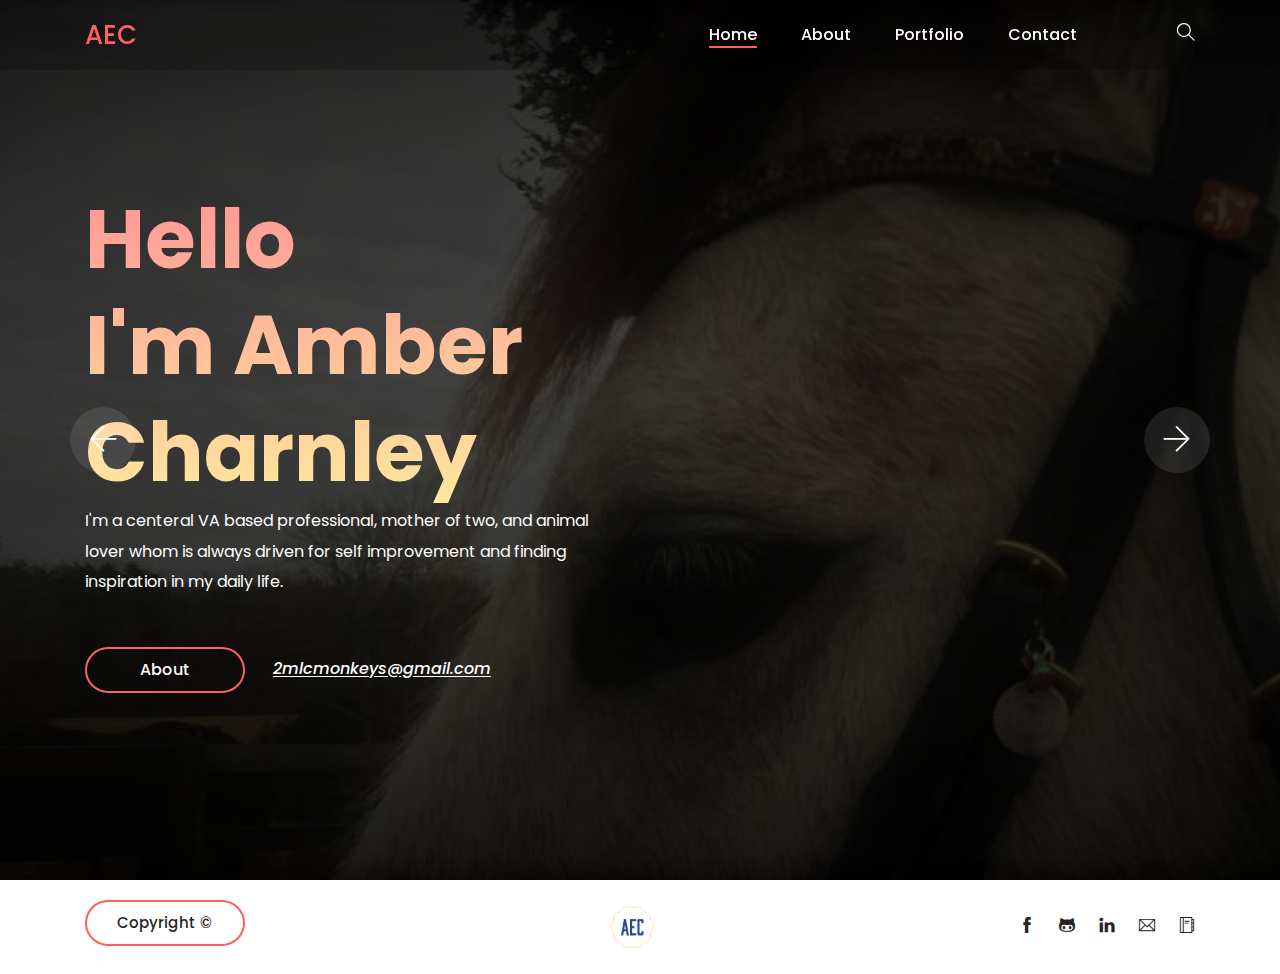
==== index.html @ 87ba1284 "intial upload" ====
<!DOCTYPE html>
<html lang="en">

<head>
    <meta charset="UTF-8">
    <meta name="description" content="">
    <meta http-equiv="X-UA-Compatible" content="IE=edge">
    <meta name="viewport" content="width=device-width, initial-scale=1, shrink-to-fit=no">

    <!-- Title -->
    <title>Amber Charnley - Full Stack Developer</title>

    <!-- Favicon -->
    <link rel="icon" href="./img/LogoSample_ByTailorBrands.jpg">

    <!-- Stylesheet -->
    <link rel="stylesheet" href="style.css">

</head>

<body>
    <!-- Preloader -->
    <div id="preloader">
        <div class="loader"></div>
    </div>
    <!-- /Preloader -->

    <!-- Top Search Form Area -->
    <div class="top-search-area">
        <div class="modal fade" id="searchModal" tabindex="-1" role="dialog" aria-hidden="true">
            <div class="modal-dialog modal-dialog-centered" role="document">
                <div class="modal-content">
                    <div class="modal-body">
                        <!-- Close -->
                        <button type="button" class="btn close-btn" data-dismiss="modal"><i
                                class="ti-close"></i></button>
                        <!-- Form -->
                        <form action="index.html" method="post">
                            <input type="search" name="top-search-bar" class="form-control"
                                placeholder="Search and hit enter...">
                            <button type="submit">Search</button>
                        </form>
                    </div>
                </div>
            </div>
        </div>
    </div>

    <!-- Header Area Start -->
    <header class="header-area">
        <!-- Main Header Start -->
        <div class="main-header-area">
            <div class="classy-nav-container breakpoint-off">
                <div class="container">
                    <!-- Classy Menu -->
                    <nav class="classy-navbar justify-content-between" id="alimeNav">

                        <!-- Logo -->
                        <a class="nav-brand" href="./index.html">
                            <!-- <img src="./img/core-img/logo.png" alt=""> -->
                            <span id="intial-header">AEC</span>
                        </a>

                        <!-- Navbar Toggler -->
                        <div class="classy-navbar-toggler">
                            <span class="navbarToggler"><span></span><span></span><span></span></span>
                        </div>

                        <!-- Menu -->
                        <div class="classy-menu">
                            <!-- Menu Close Button -->
                            <div class="classycloseIcon">
                                <div class="cross-wrap"><span class="top"></span><span class="bottom"></span></div>
                            </div>
                            <!-- Nav Start -->
                            <div class="classynav">
                                <ul id="nav">
                                    <li class="active"><a href="./index.html">Home</a></li>
                                    <!-- <li><a href="#">Pages</a>
                                        <ul class="dropdown">
                                            <li><a href="./index.html">- Home</a></li>
                                            <li><a href="./about.html">- About</a></li>
                                            <li><a href="./gallery.html">- Gallery</a></li>
                                            <li><a href="./blog.html">- Blog</a></li>
                                            <li><a href="./single-blog.html">- Blog Details</a></li>
                                            <li><a href="./contact.html">- Contact</a></li>
                                            <li><a href="#">- Dropdown</a>
                                                <ul class="dropdown">
                                                    <li><a href="#">- Dropdown Item</a></li>
                                                    <li><a href="#">- Dropdown Item</a></li>
                                                    <li><a href="#">- Dropdown Item</a></li>
                                                    <li><a href="#">- Dropdown Item</a></li>
                                                </ul>
                                            </li>
                                        </ul>
                                    </li> -->
                                    <li><a href="./about.html">About</a></li>
                                    <!-- <li><a href="./gallery.html">Gallery</a></li> -->
                                    <li><a href="./blog.html">Portfolio</a></li>
                                    <li><a href="./contact.html">Contact</a></li>
                                </ul>

                                <!-- Search Icon -->
                                <div class="search-icon" data-toggle="modal" data-target="#searchModal"><i
                                        class="ti-search"></i></div>
                            </div>
                            <!-- Nav End -->
                        </div>
                    </nav>
                </div>
            </div>
        </div>
    </header>
    <!-- Header Area End -->

    <!-- Welcome Area Start -->
    <section class="welcome-area">
        <div class="welcome-slides owl-carousel">
            <!-- Single Slide -->
            <div class="single-welcome-slide bg-img bg-overlay" style="background-image: url(img/Pecos-main.JPG);">
                <div class="container h-100">
                    <div class="row h-100 align-items-center">
                        <!-- Welcome Text -->
                        <div class="col-12 col-lg-8 col-xl-6">
                            <div class="welcome-text">
                                <h2 data-animation="bounceInDown" data-delay="900ms">Hello <br>I'm Amber Charnley</h2>
                                <p data-animation="bounceInDown" data-delay="500ms">I'm a centeral VA based
                                    professional, mother of two, and animal lover whom is always driven for self
                                    improvement and finding inspiration in my daily life.
                                </p>
                                <div class="hero-btn-group" data-animation="bounceInDown" data-delay="100ms">
                                    <a href="./about.html" class="btn alime-btn mb-3 mb-sm-0 mr-4">About</a>
                                    <a class="hero-mail-contact"
                                        href="mailto:2mlcmonkeys@gmail.com">2mlcmonkeys@gmail.com</a>
                                </div>
                            </div>
                        </div>
                    </div>
                </div>
            </div>

            <!-- Single Slide -->
            <div class="single-welcome-slide bg-img bg-overlay" style="background-image: url(img/gaia-jump.JPG);">
                <div class="container h-100">
                    <div class="row h-100 align-items-center">
                        <!-- Welcome Text -->
                        <div class="col-12 col-lg-8 col-xl-6">
                            <div class="welcome-text">
                                <h2 data-animation="bounceInUp" data-delay="100ms">Full Stack<br>Developer</h2>
                                <p data-animation="bounceInUp" data-delay="500ms">I am a full stack web developer along
                                    with years of professional management of daily operations and staff.</p>
                                <div class="hero-btn-group" data-animation="bounceInUp" data-delay="900ms">
                                    <a href="./contact.html" class="btn alime-btn mb-3 mb-sm-0 mr-4">Get In Contact</a>
                                    <a class="hero-mail-contact"
                                        href="mailto:2mlcmonkeys@gmail.com">2mlcmonkeys@gmail.com</a>
                                </div>
                            </div>
                        </div>
                    </div>
                </div>
            </div>
        </div>
    </section>
    <!-- Welcome Area End -->

    <!-- Gallery Area Start -->
    <!-- <div class="alime-portfolio-area section-padding-80 clearfix">
        <div class="container-fluid">
            <div class="row">
                <div class="col-12"> -->
    <!-- Projects Menu -->
    <!-- <div class="alime-projects-menu">
                        <div class="portfolio-menu text-center">
                            <button class="btn active" data-filter="*">All</button>
                            <button class="btn" data-filter=".human">Human</button>
                            <button class="btn" data-filter=".nature">Nature</button>
                            <button class="btn" data-filter=".country">Country</button>
                            <button class="btn" data-filter=".video">Video</button>
                        </div>
                    </div>
                </div>
            </div>

            <div class="row alime-portfolio"> -->
    <!-- Single Gallery Item -->
    <!-- <div class="col-12 col-sm-6 col-lg-3 single_gallery_item nature mb-30 wow fadeInUp" data-wow-delay="100ms">
                    <div class="single-portfolio-content">
                        <img src="img/bg-img/3.jpg" alt="">
                        <div class="hover-content">
                            <a href="img/bg-img/3.jpg" class="portfolio-img">+</a>
                        </div>
                    </div>
                </div> -->

    <!-- Single Gallery Item -->
    <!-- <div class="col-12 col-sm-6 col-lg-3 single_gallery_item video human mb-30 wow fadeInUp" data-wow-delay="300ms">
                    <div class="single-portfolio-content">
                        <img src="img/bg-img/4.jpg" alt="">
                        <div class="hover-content">
                            <a href="img/bg-img/4.jpg" class="portfolio-img">+</a>
                        </div>
                    </div>
                </div> -->

    <!-- Single Gallery Item -->
    <!-- <div class="col-12 col-sm-6 col-lg-3 single_gallery_item country mb-30 wow fadeInUp" data-wow-delay="500ms">
                    <div class="single-portfolio-content">
                        <img src="img/bg-img/5.jpg" alt="">
                        <div class="hover-content">
                            <a href="img/bg-img/5.jpg" class="portfolio-img">+</a>
                        </div>
                    </div>
                </div> -->

    <!-- Single Gallery Item -->
    <!-- <div class="col-12 col-sm-6 col-lg-3 single_gallery_item human mb-30 wow fadeInUp" data-wow-delay="700ms">
                    <div class="single-portfolio-content">
                        <img src="img/bg-img/6.jpg" alt="">
                        <div class="hover-content">
                            <a href="img/bg-img/6.jpg" class="portfolio-img">+</a>
                        </div>
                    </div>
                </div> -->

    <!-- Single Gallery Item -->
    <!-- <div class="col-12 col-sm-6 col-lg-3 single_gallery_item nature mb-30 wow fadeInUp" data-wow-delay="100ms">
                    <div class="single-portfolio-content">
                        <img src="img/bg-img/7.jpg" alt="">
                        <div class="hover-content">
                            <a href="img/bg-img/7.jpg" class="portfolio-img">+</a>
                        </div>
                    </div>
                </div> -->

    <!-- Single Gallery Item -->
    <!-- <div class="col-12 col-sm-6 col-lg-3 single_gallery_item video country mb-30 wow fadeInUp" data-wow-delay="300ms">
                    <div class="single-portfolio-content">
                        <img src="img/bg-img/8.jpg" alt="">
                        <div class="hover-content">
                            <a href="img/bg-img/8.jpg" class="portfolio-img">+</a>
                        </div>
                    </div>
                </div> -->

    <!-- Single Gallery Item -->
    <!-- <div class="col-12 col-sm-6 col-lg-3 single_gallery_item human mb-30 wow fadeInUp" data-wow-delay="500ms">
                    <div class="single-portfolio-content">
                        <img src="img/bg-img/10.jpg" alt="">
                        <div class="hover-content">
                            <a href="img/bg-img/10.jpg" class="portfolio-img">+</a>
                        </div>
                    </div>
                </div> -->

    <!-- Single Gallery Item -->
    <!-- <div class="col-12 col-sm-6 col-lg-3 single_gallery_item nature mb-30 wow fadeInUp" data-wow-delay="700ms">
                    <div class="single-portfolio-content">
                        <img src="img/bg-img/9.jpg" alt="">
                        <div class="hover-content">
                            <a href="img/bg-img/9.jpg" class="portfolio-img">+</a>
                        </div>
                    </div>
                </div> -->

    <!-- Single Gallery Item -->
    <!-- <div class="col-12 col-sm-6 col-lg-6 single_gallery_item video country mb-30 wow fadeInUp" data-wow-delay="100ms">
                    <div class="single-portfolio-content">
                        <img src="img/bg-img/36.jpg" alt="">
                        <div class="hover-content">
                            <a href="img/bg-img/36.jpg" class="portfolio-img">+</a>
                        </div>
                    </div>
                </div> -->

    <!-- Single Gallery Item -->
    <!-- <div class="col-12 col-sm-6 col-lg-3 single_gallery_item human mb-30 wow fadeInUp" data-wow-delay="300ms">
                    <div class="single-portfolio-content">
                        <img src="img/bg-img/37.jpg" alt="">
                        <div class="hover-content">
                            <a href="img/bg-img/37.jpg" class="portfolio-img">+</a>
                        </div>
                    </div>
                </div> -->

    <!-- Single Gallery Item -->
    <!-- <div class="col-12 col-sm-6 col-lg-3 single_gallery_item country mb-30 wow fadeInUp" data-wow-delay="500ms">
                    <div class="single-portfolio-content">
                        <img src="img/bg-img/5.jpg" alt="">
                        <div class="hover-content">
                            <a href="img/bg-img/5.jpg" class="portfolio-img">+</a>
                        </div>
                    </div>
                </div>
            </div> -->

    <!-- <div class="row">
                <div class="col-12 text-center wow fadeInUp" data-wow-delay="700ms">
                    <a href="#" class="btn alime-btn btn-2 mt-15">View More</a>
                </div>
            </div>
        </div>
    </div> -->
    <!-- Gallery Area End -->

    <!-- Follow Area Start -->
    <!-- <section class="follow-area clearfix">
        <div class="container">
            <div class="row">
                <div class="col-12">
                    <div class="section-heading text-center">
                        <h2>Follow Instagram</h2>
                        <p>@Alime_photographer</p>
                    </div>
                </div>
            </div>
        </div> -->

    <!-- Instagram Feed Area -->
    <!-- <div class="instragram-feed-area owl-carousel"> -->
    <!-- Single Instagram Item -->
    <!-- <div class="single-instagram-item">
                <img src="img/bg-img/11.jpg" alt="">
                <div class="instagram-hover-content text-center d-flex align-items-center justify-content-center">
                    <a href="#">
                        <i class="ti-instagram" aria-hidden="true"></i>
                        <span>Alime_photographer</span>
                    </a>
                </div>
            </div> -->
    <!-- Single Instagram Item -->
    <!-- <div class="single-instagram-item">
                <img src="img/bg-img/12.jpg" alt="">
                <div class="instagram-hover-content text-center d-flex align-items-center justify-content-center">
                    <a href="#">
                        <i class="ti-instagram" aria-hidden="true"></i>
                        <span>Alime_photographer</span>
                    </a>
                </div>
            </div> -->
    <!-- Single Instagram Item -->
    <!-- <div class="single-instagram-item">
                <img src="img/bg-img/13.jpg" alt="">
                <div class="instagram-hover-content text-center d-flex align-items-center justify-content-center">
                    <a href="#">
                        <i class="ti-instagram" aria-hidden="true"></i>
                        <span>Alime_photographer</span>
                    </a>
                </div>
            </div> -->
    <!-- Single Instagram Item -->
    <!-- <div class="single-instagram-item">
                <img src="img/bg-img/14.jpg" alt="">
                <div class="instagram-hover-content text-center d-flex align-items-center justify-content-center">
                    <a href="#">
                        <i class="ti-instagram" aria-hidden="true"></i>
                        <span>Alime_photographer</span>
                    </a>
                </div>
            </div> -->
    <!-- Single Instagram Item -->
    <!-- <div class="single-instagram-item">
                <img src="img/bg-img/15.jpg" alt="">
                <div class="instagram-hover-content text-center d-flex align-items-center justify-content-center">
                    <a href="#">
                        <i class="ti-instagram" aria-hidden="true"></i>
                        <span>Alime_photographer</span>
                    </a>
                </div>
            </div> -->
    <!-- Single Instagram Item -->
    <!-- <div class="single-instagram-item">
                <img src="img/bg-img/16.jpg" alt="">
                <div class="instagram-hover-content text-center d-flex align-items-center justify-content-center">
                    <a href="#">
                        <i class="ti-instagram" aria-hidden="true"></i>
                        <span>Alime_photographer</span>
                    </a>
                </div>
            </div>
        </div>
    </section> -->
    <!-- Follow Area End -->

    <!-- Footer Area Start -->
    <footer class="footer-area">
        <div class="container">
            <div class="row">
                <div class="col-12">
                    <div class="footer-content d-flex align-items-center justify-content-between">
                        <!-- Copywrite Text -->
                        <!-- CREDITS-->
                        <div id="myNav" class="overlay">
                            <a href="javascript:void(0)" class="closebtn" onclick="closeNav()">&times;</a>
                            <div class="overlay-content bg-gray p-4">
                                <div class="copywrite-text">
                                    <p>
                                        <!-- Link back to Colorlib can't be removed. Template is licensed under CC BY 3.0. -->
                                        Copyright &copy;
                                        <script>document.write(new Date().getFullYear());</script> All rights reserved |
                                        This template is made with <i class="fa fa-heart-o" aria-hidden="true"></i> by
                                        <a href="https://colorlib.com" target="_blank">Colorlib</a>
                                        <!-- Link back to Colorlib can't be removed. Template is licensed under CC BY 3.0. -->
                                    </p>
                                </div>
                            </div>
                        </div>
                        <h2 style="font-size:15px;cursor:pointer" onclick="openNav()"
                            class="btn alime-btn btn-2 mt-22 wow fadeInUp">Copyright &copy;
                        </h2>



                        <!-- Footer Logo -->
                        <div class="footer-logo">
                            <a href="#"><img src="img/LogoSample_ByTailorBrands.jpg" style="width: 50px;" alt=""></a>
                        </div>
                        <!-- Social Info -->
                        <div class="social-info">
                            <a href="https://www.facebook.com/amber.charnley.5?ref=bookmarks"><i class="ti-facebook"
                                    aria-hidden="true"></i></a>
                            <a href="https://github.com/2MLCMonkeys"><i class="ti-github" aria-hidden="true"></i></a>
                            <a href="https://www.linkedin.com/in/amber-charnley-095a48185/"><i class="ti-linkedin"
                                    aria-hidden="true"></i></a>
                            <a href="mailto:2mlcmonkeys@gmail.com"><i class="ti-email" aria-hidden="true"></i></a>
                            <a href="https://docs.google.com/document/d/1On0FAmGO4j_fWbKftQrmCP5Z9hRFA6s3vVlBOu13n6I/edit?usp=sharing"
                                target="_blank"><i class="ti-agenda" aria-hidden="true"></i></a>
                        </div>
                    </div>
                </div>
            </div>
        </div>
    </footer>
    <!-- Footer Area End -->

    <!-- **** All JS Files ***** -->
    <!-- jQuery 2.2.4 -->
    <script src="js/jquery.min.js"></script>
    <!-- Popper -->
    <script src="js/popper.min.js"></script>
    <!-- Bootstrap -->
    <script src="js/bootstrap.min.js"></script>
    <!-- All Plugins -->
    <script src="js/alime.bundle.js"></script>
    <!-- Active -->
    <script src="js/default-assets/active.js"></script>

</body>

</html>
---- style.css ----
/* ------------------------------------------
[Master Stylesheet]

Template Name: Alime - Photography HTML Template
Template Author: Colorlib
Template Author URL: http://colorlib.com
Version: 1.0.0
Last Update: Feb 22, 2019


[Tables of CSS Content]

+ body

    - 01.0 Reboot CSS
    - 02.0 Spacing CSS
    - 03.0 Preloader CSS
    - 04.0 Heading CSS
    - 05.0 Backtotop CSS
    - 06.0 Buttons CSS
    - 07.0 Header CSS
    - 08.0 Hero CSS
    - 09.0 Footer CSS
    - 10.0 Follow CSS
    - 11.0 About CSS
    - 12.0 Breadcrumb CSS
    - 13.0 Blog CSS
    - 14.0 Team CSS
    - 15.0 Gallery CSS
    - 16.0 Contact CSS

--------------------------------------------- */
/* Import Fonts & All CSS */
@import url("https://fonts.googleapis.com/css?family=Poppins:100,200,300,400,500,600,700");
@import url(css/bootstrap.min.css);
@import url(css/animate.css);
@import url(css/default-assets/classy-nav.css);
@import url(css/owl.carousel.min.css);
@import url(css/magnific-popup.css);
@import url(css/font-awesome.min.css);
@import url(css/default-assets/themify-icons.css);
@import url(css/style.css);
/* :: 01.0 Reboot CSS */
* {
  margin: 0;
  padding: 0; }

body {
  font-family: "Poppins", sans-serif;
  font-weight: 400;
  font-size: 16px;
  position: relative;
  z-index: auto; }

h1,
h2,
h3,
h4,
h5,
h6 {
  font-family: "Poppins", sans-serif;
  color: #252525;
  line-height: 1.3;
  font-weight: 600; }

span#intial-header{
  color: #fc6060;
}

a,
a:active,
a:focus,
a:hover {
  color: #252525;
  text-decoration: none;
  -webkit-transition-duration: 500ms;
  -o-transition-duration: 500ms;
  transition-duration: 500ms;
  outline: none;
  font-weight: 500; }

li {
  list-style: none; }

p {
  line-height: 1.9;
  color: #636363;
  font-size: 16px;
  font-weight: 400; }

img {
  width: 100%;
  height: auto; }

ul {
  margin: 0;
  padding: 0; }
  ul li {
    margin: 0;
    padding: 0; }

.bg-overlay {
  position: relative;
  z-index: 1; }
  .bg-overlay::after {
    position: absolute;
    content: "";
    height: 100%;
    width: 100%;
    top: 0;
    left: 0;
    z-index: -1;
    background-color: rgba(0, 0, 0, 0.4); }

.bg-img {
  background-position: center center !important;
  background-size: cover !important;
  background-repeat: no-repeat !important; }

.jarallax {
  position: relative;
  z-index: 0; }
  .jarallax > .jarallax-img {
    position: absolute;
    object-fit: cover;
    font-family: 'object-fit: cover';
    top: 0;
    left: 0;
    width: 100%;
    height: 100%;
    z-index: -1; }

.mfp-image-holder .mfp-close,
.mfp-iframe-holder .mfp-close {
  position: fixed;
  z-index: 100;
  color: #ffffff;
  right: 20px;
  text-align: center;
  padding-right: 0;
  width: 100%;
  top: 20px;
  width: 30px;
  background: #fc6060;
  height: 30px;
  line-height: 30px; }

img.mfp-img {
  -webkit-box-shadow: 0 2px 40px 8px rgba(15, 15, 15, 0.15);
  box-shadow: 0 2px 40px 8px rgba(15, 15, 15, 0.15); }

button.mfp-close,
button.mfp-arrow {
  background: #fc6060; }

.mfp-bottom-bar {
  display: none !important; }

.mfp-bg {
  background-color: #000000; }

.bg-transparent {
  background-color: transparent !important; }

.bg-gray {
  background-color: #f7f7f7 !important; }

textarea:focus,
input:focus {
  outline: none; }

textarea:invalid,
input:invalid,
textarea:required,
input:required {
  box-shadow: none !important; }

.border {
  border-color: #ebebeb; }

.mfp-arrow-left::after {
  border-right-color: transparent; }

.mfp-arrow-left::before {
  border-right-color: #ffffff; }

.mfp-arrow-right::after {
  border-left-color: transparent; }

.mfp-arrow-right::before {
  border-left-color: #ffffff; }

/* :: 02.0 Spacing CSS */
.mt-15 {
  margin-top: 15px; }

.mt-30 {
  margin-top: 30px; }

.mt-40 {
  margin-top: 40px; }

.mt-50 {
  margin-top: 50px; }

.mt-70 {
  margin-top: 70px; }

.mt-80 {
  margin-top: 80px; }

.mt-100 {
  margin-top: 100px; }

.mt-150 {
  margin-top: 150px; }

.mr-15 {
  margin-right: 15px; }

.mr-30 {
  margin-right: 30px; }

.mr-50 {
  margin-right: 50px; }

.mr-100 {
  margin-right: 100px; }

.mb-10 {
  margin-bottom: 10px; }

.mb-15 {
  margin-bottom: 15px; }

.mb-30 {
  margin-bottom: 30px; }

.mb-40 {
  margin-bottom: 40px; }

.mb-50 {
  margin-bottom: 50px; }

.mb-60 {
  margin-bottom: 60px; }

.mb-70 {
  margin-bottom: 70px; }

.mb-80 {
  margin-bottom: 80px; }

.mb-100 {
  margin-bottom: 100px; }

.ml-15 {
  margin-left: 15px; }

.ml-30 {
  margin-left: 30px; }

.ml-50 {
  margin-left: 50px; }

.ml-100 {
  margin-left: 100px; }

.pt-50 {
  padding-top: 50px !important; }

.section-padding-80 {
  padding-top: 80px;
  padding-bottom: 80px; }

.section-padding-0-80 {
  padding-top: 0;
  padding-bottom: 80px; }

.section-padding-80-0 {
  padding-top: 80px;
  padding-bottom: 0; }

.section-padding-80-50 {
  padding-top: 80px;
  padding-bottom: 50px; }

.section-padding-100 {
  padding-top: 100px;
  padding-bottom: 100px; }

.section-padding-0-100 {
  padding-top: 0;
  padding-bottom: 100px; }

.section-padding-100-0 {
  padding-top: 100px;
  padding-bottom: 0; }

/* :: 3.0 Preloader CSS */
#preloader {
  position: fixed;
  width: 100%;
  height: 100%;
  z-index: 9999999;
  top: 0;
  left: 0;
  background-color: #ffffff;
  display: -webkit-box;
  display: -ms-flexbox;
  display: flex;
  -webkit-box-align: center;
  -ms-flex-align: center;
  align-items: center;
  -webkit-box-pack: center;
  -ms-flex-pack: center;
  justify-content: center;
  overflow: hidden; }

.loader,
.loader:before,
.loader:after {
  border-radius: 50%;
  width: 2.5em;
  height: 2.5em;
  -webkit-animation-fill-mode: both;
  animation-fill-mode: both;
  -webkit-animation: load7 1.8s infinite ease-in-out;
  animation: load7 1.8s infinite ease-in-out; }

.loader {
  margin-top: -20px;
  color: #fc6060;
  font-size: 6px;
  position: relative;
  -webkit-transform: translateZ(0);
  -ms-transform: translateZ(0);
  transform: translateZ(0);
  -webkit-animation-delay: -0.16s;
  animation-delay: -0.16s; }

.loader:before,
.loader:after {
  content: '';
  position: absolute;
  top: 0; }

.loader:before {
  left: -3.5em;
  -webkit-animation-delay: -0.32s;
  animation-delay: -0.32s; }

.loader:after {
  left: 3.5em; }

@-webkit-keyframes load7 {
  0%,
    80%,
    100% {
    box-shadow: 0 2.5em 0 -1.3em; }
  40% {
    box-shadow: 0 2.5em 0 0; } }
@keyframes load7 {
  0%,
    80%,
    100% {
    box-shadow: 0 2.5em 0 -1.3em; }
  40% {
    box-shadow: 0 2.5em 0 0; } }
/* :: 4.0 Heading CSS */
.section-heading {
  position: relative;
  z-index: 1;
  margin-bottom: 50px; }
  .section-heading h2 {
    font-size: 36px;
    text-transform: capitalize;
    margin-bottom: 5px;
    display: block;
    line-height: 1.2; }
    @media only screen and (max-width: 767px) {
      .section-heading h2 {
        font-size: 24px; } }
  .section-heading p {
    margin-bottom: 0; }
  .section-heading.white p,
  .section-heading.white h2 {
    color: #ffffff; }

/* :: 5.0 Backtotop CSS */
#scrollUp {
  position: fixed;
  right: 40px;
  font-size: 20px;
  line-height: 40px;
  width: 40px;
  height: 40px;
  bottom: 40px;
  background-color: #fc6060;
  color: #ffffff;
  text-align: center;
  -webkit-transition-duration: 500ms;
  -o-transition-duration: 500ms;
  transition-duration: 500ms;
  border-radius: 50%;
  -webkit-box-shadow: 0 2px 40px 8px rgba(15, 15, 15, 0.15);
  box-shadow: 0 2px 40px 8px rgba(15, 15, 15, 0.15);
  z-index: 15962536; }
  @media only screen and (max-width: 767px) {
    #scrollUp {
      right: 20px;
      bottom: 20px; } }
  #scrollUp:focus, #scrollUp:hover {
    background-color: #000000;
    color: #ffffff; }

/* :: 6.0 Buttons CSS */
.btn:focus {
  box-shadow: none; }

.alime-btn {
  position: relative;
  z-index: 1;
  min-width: 160px;
  height: 46px;
  line-height: 42px;
  font-size: 16px;
  font-weight: 500;
  display: inline-block;
  padding: 0 30px;
  text-align: center;
  text-transform: capitalize;
  background-color: transparent;
  color: #ffffff;
  border: 2px solid #fc6060;
  border-radius: 60px;
  -webkit-transition-duration: 500ms;
  -o-transition-duration: 500ms;
  transition-duration: 500ms; }
  .alime-btn.btn-2 {
    color: #252525; }
  .alime-btn:focus, .alime-btn:hover {
    font-weight: 500;
    -webkit-box-shadow: 0 2px 40px 8px rgba(15, 15, 15, 0.15);
    box-shadow: 0 2px 40px 8px rgba(15, 15, 15, 0.15);
    background-color: #fc6060;
    color: #ffffff; }

.badges-btn {
  background-color: #ebebeb;
  padding: 5px 15px;
  display: inline-block;
  color: #636363;
  font-size: 12px;
  font-weight: 500;
  text-transform: uppercase;
  border-radius: 2px;
  -webkit-transition-duration: 500ms;
  -o-transition-duration: 500ms;
  transition-duration: 500ms;
  letter-spacing: 1px; }
  .badges-btn:hover, .badges-btn:focus {
    background-color: #fc6060;
    color: #ffffff;
    font-weight: 500; }

/* :: 7.0 Header CSS */
.header-area {
  position: fixed;
  z-index: 100;
  width: 100%;
  -webkit-transition-duration: 500ms;
  -o-transition-duration: 500ms;
  transition-duration: 500ms;
  background-color: transparent; }
  .header-area .search-icon {
    position: relative;
    z-index: 1;
    margin-left: 80px; }
    .header-area .search-icon i {
      font-size: 18px;
      color: #ffffff;
      cursor: pointer; }

.top-search-area .modal {
  background-color: rgba(0, 0, 0, 0.7); }
.top-search-area .modal-content .modal-body {
  padding: 50px; }
  .top-search-area .modal-content .modal-body button.close-btn {
    position: absolute;
    top: 15px;
    right: 15px;
    z-index: 10;
    font-size: 14px; }
    .top-search-area .modal-content .modal-body button.close-btn.btn {
      padding: 0;
      background-color: transparent; }
.top-search-area form {
  width: 100%;
  position: relative;
  z-index: 1; }
  .top-search-area form input {
    width: 100%;
    height: 50px;
    border: none;
    -webkit-box-shadow: 0 0 30px 15px rgba(0, 0, 0, 0.08);
    box-shadow: 0 0 30px 15px rgba(0, 0, 0, 0.08);
    border-radius: 6px;
    font-size: 12px;
    font-style: italic;
    padding: 0 20px; }
    .top-search-area form input:focus {
      -webkit-box-shadow: 0 0 30px 15px rgba(0, 0, 0, 0.08);
      box-shadow: 0 0 30px 15px rgba(0, 0, 0, 0.08); }
  .top-search-area form button {
    position: absolute;
    width: 100px;
    height: 50px;
    top: 0;
    right: 0;
    z-index: 10;
    border-radius: 0 6px 6px 0;
    border: none;
    background-color: #fc6060;
    font-weight: 600;
    font-size: 14px;
    text-transform: uppercase;
    text-align: center;
    color: #ffffff;
    cursor: pointer; }

.classy-nav-container {
  background-color: transparent;
  padding: 0; }
  .classy-nav-container .classy-navbar {
    -webkit-transition-duration: 500ms;
    -o-transition-duration: 500ms;
    transition-duration: 500ms;
    height: 70px;
    padding: 0; }
    @media only screen and (max-width: 767px) {
      .classy-nav-container .classy-navbar .nav-brand {
        max-width: 90px;
        margin-right: 15px; } }
    .classy-nav-container .classy-navbar .classynav ul li a {
      font-size: 16px;
      text-transform: capitalize;
      color: #ffffff;
      font-weight: 500;
      padding: 0 20px; }
      .classy-nav-container .classy-navbar .classynav ul li a:hover, .classy-nav-container .classy-navbar .classynav ul li a:focus {
        color: #fc6060; }
      @media only screen and (min-width: 992px) and (max-width: 1199px) {
        .classy-nav-container .classy-navbar .classynav ul li a {
          font-size: 14px; } }
      @media only screen and (min-width: 768px) and (max-width: 991px) {
        .classy-nav-container .classy-navbar .classynav ul li a {
          font-size: 14px;
          color: #252525; }
          .classy-nav-container .classy-navbar .classynav ul li a:hover, .classy-nav-container .classy-navbar .classynav ul li a:focus {
            color: #fc6060; } }
      @media only screen and (max-width: 767px) {
        .classy-nav-container .classy-navbar .classynav ul li a {
          font-size: 14px;
          color: #252525; }
          .classy-nav-container .classy-navbar .classynav ul li a:hover, .classy-nav-container .classy-navbar .classynav ul li a:focus {
            color: #fc6060; } }
    .classy-nav-container .classy-navbar .classynav ul li.cn-dropdown-item ul li a, .classy-nav-container .classy-navbar .classynav ul li.megamenu-item ul li a {
      font-size: 14px;
      text-transform: capitalize;
      height: 42px;
      line-height: 42px;
      padding: 0 30px;
      color: #252525; }
      .classy-nav-container .classy-navbar .classynav ul li.cn-dropdown-item ul li a:focus, .classy-nav-container .classy-navbar .classynav ul li.cn-dropdown-item ul li a:hover, .classy-nav-container .classy-navbar .classynav ul li.megamenu-item ul li a:focus, .classy-nav-container .classy-navbar .classynav ul li.megamenu-item ul li a:hover {
        color: #fc6060; }

.classynav ul li.active a {
  position: relative;
  z-index: 1; }
  .classynav ul li.active a::before {
    width: calc(100% - 40px);
    height: 2px;
    background-color: #fc6060;
    position: absolute;
    bottom: 7px;
    left: 0;
    z-index: 1;
    content: '';
    left: 50%;
    transform: translateX(-50%); }
    @media only screen and (min-width: 768px) and (max-width: 991px) {
      .classynav ul li.active a::before {
        display: none; } }
    @media only screen and (max-width: 767px) {
      .classynav ul li.active a::before {
        display: none; } }

.classynav ul li.has-down > a::after,
.classynav ul li.has-down.active > a::after,
.classynav ul li.megamenu-item > a::after {
  color: #fc6060; }

.breakpoint-off .classynav ul li .dropdown,
.breakpoint-off .classynav ul li .megamenu {
  width: 210px;
  -webkit-box-shadow: 0 2px 40px 8px rgba(15, 15, 15, 0.15);
  box-shadow: 0 2px 40px 8px rgba(15, 15, 15, 0.15);
  border-radius: 6px; }

.breakpoint-off .classynav ul li .megamenu {
  width: 100%; }

.classy-navbar-toggler .navbarToggler span {
  background-color: #252525; }

.main-header-area {
  position: relative;
  z-index: 1;
  background-color: transparent;
  -webkit-transition-duration: 500ms;
  -o-transition-duration: 500ms;
  transition-duration: 500ms;
  height: 70px;
  background-color: rgba(0, 0, 0, 0.2); }
  .main-header-area.sticky {
    background-color: #000000; }

.classy-navbar-toggler .navbarToggler span {
  background-color: #ffffff; }

/* :: 8.0 Hero CSS */
.welcome-area {
  position: relative;
  z-index: 1; }

.welcome-slides {
  position: relative;
  z-index: 1;
  overflow: hidden; }
  .welcome-slides .owl-prev,
  .welcome-slides .owl-next {
    -webkit-transition-duration: 500ms;
    -o-transition-duration: 500ms;
    transition-duration: 500ms;
    width: 66px;
    height: 66px;
    border-radius: 50%;
    background-color: rgba(255, 255, 255, 0.1);
    position: absolute;
    top: 50%;
    left: 70px;
    margin-top: -33px;
    z-index: 10;
    text-align: center;
    line-height: 70px;
    color: #ffffff;
    font-size: 30px; }
    .welcome-slides .owl-prev:hover, .welcome-slides .owl-prev:focus,
    .welcome-slides .owl-next:hover,
    .welcome-slides .owl-next:focus {
      background-color: #fc6060; }
    @media only screen and (min-width: 768px) and (max-width: 991px) {
      .welcome-slides .owl-prev,
      .welcome-slides .owl-next {
        left: 30px; } }
    @media only screen and (max-width: 767px) {
      .welcome-slides .owl-prev,
      .welcome-slides .owl-next {
        width: 40px;
        left: 15px;
        height: 40px;
        font-size: 18px;
        line-height: 44px; } }
  .welcome-slides .owl-next {
    left: auto;
    right: 70px; }
    @media only screen and (min-width: 768px) and (max-width: 991px) {
      .welcome-slides .owl-next {
        right: 30px; } }
    @media only screen and (max-width: 767px) {
      .welcome-slides .owl-next {
        right: 15px; } }

.single-welcome-slide {
  position: relative;
  z-index: 2;
  width: 100%;
  height: 880px;
  background-color: #fc6060; }
  @media only screen and (min-width: 992px) and (max-width: 1199px) {
    .single-welcome-slide {
      height: 750px; } }
  @media only screen and (min-width: 768px) and (max-width: 991px) {
    .single-welcome-slide {
      height: 750px; } }
  @media only screen and (max-width: 767px) {
    .single-welcome-slide {
      height: 600px; } }
  .single-welcome-slide .welcome-text {
    position: relative;
    z-index: 1; }
    .single-welcome-slide .welcome-text h2 {
      font-weight: 700;
      font-size: 82px;
      display: block;
      margin-bottom: 0;
      background: -webkit-linear-gradient(#ff9696, #ffe89e);
      -webkit-background-clip: text;
      -webkit-text-fill-color: transparent; }
      @media only screen and (max-width: 767px) {
        .single-welcome-slide .welcome-text h2 {
          font-size: 42px; } }
    .single-welcome-slide .welcome-text p {
      color: #ffffff;
      margin-bottom: 50px;
      display: block; }
    .single-welcome-slide .welcome-text .hero-mail-contact {
      color: #ffffff;
      font-style: italic;
      text-decoration: underline; }
      .single-welcome-slide .welcome-text .hero-mail-contact:hover, .single-welcome-slide .welcome-text .hero-mail-contact:focus {
        color: #fc6060; }

/* :: 9.0 Footer CSS */
.footer-content {
  padding: 20px 0; }
  .footer-content .copywrite-text {
    position: relative;
    z-index: 1; }
    .footer-content .copywrite-text p {
      margin-bottom: 0;
      color: #252525; }
      @media only screen and (max-width: 767px) {
        .footer-content .copywrite-text p {
          font-size: 12px; } }
      .footer-content .copywrite-text p a {
        color: #fc6060;
        font-weight: 400; }
        @media only screen and (max-width: 767px) {
          .footer-content .copywrite-text p a {
            font-size: 12px; } }
  @media only screen and (max-width: 767px) {
    .footer-content .footer-logo a img {
      max-width: 50px; } }
  .footer-content .social-info a {
    color: #252525;
    font-size: 16px;
    margin-right: 20px; }
    .footer-content .social-info a:last-child {
      margin-right: 0; }
    @media only screen and (max-width: 767px) {
      .footer-content .social-info a {
        margin-right: 5px;
        font-size: 12px; } }
    .footer-content .social-info a:hover, .footer-content .social-info a:focus {
      color: #fc6060; }

/* :: 10.0 Follow CSS */
.single-instagram-item {
  position: relative;
  z-index: 1;
  overflow: hidden;
  -webkit-transition-duration: 500ms;
  -o-transition-duration: 500ms;
  transition-duration: 500ms; }
  .single-instagram-item img {
    width: 100%;
    -webkit-transition-duration: 1500ms;
    -o-transition-duration: 1500ms;
    transition-duration: 1500ms; }
  .single-instagram-item .instagram-hover-content {
    width: 100%;
    height: 100%;
    position: absolute;
    top: 0;
    bottom: 0;
    left: 0;
    right: 0;
    background-color: rgba(252, 96, 96, 0.9);
    opacity: 0;
    visibility: hidden;
    -webkit-transition-duration: 500ms;
    -o-transition-duration: 500ms;
    transition-duration: 500ms; }
    .single-instagram-item .instagram-hover-content a {
      text-align: center; }
      .single-instagram-item .instagram-hover-content a i {
        color: #ffffff;
        font-size: 32px;
        display: block;
        margin-bottom: 15px; }
      .single-instagram-item .instagram-hover-content a span {
        font-size: 14px;
        margin-bottom: 0;
        color: #ffffff; }
        @media only screen and (min-width: 992px) and (max-width: 1199px) {
          .single-instagram-item .instagram-hover-content a span {
            font-size: 12px; } }
        @media only screen and (min-width: 768px) and (max-width: 991px) {
          .single-instagram-item .instagram-hover-content a span {
            font-size: 12px; } }
        @media only screen and (max-width: 767px) {
          .single-instagram-item .instagram-hover-content a span {
            font-size: 12px; } }
  .single-instagram-item:hover img {
    -webkit-transform: scale(1.1);
    -ms-transform: scale(1.1);
    transform: scale(1.1); }
  .single-instagram-item:hover .instagram-hover-content {
    opacity: 1;
    visibility: visible; }

.instagram-gallery-single-item:hover .instagram-hover-content .zoom-img {
  margin-top: 0;
  opacity: 1; }

/* :: 11.0 About CSS */
.about-us-content h3 {
  font-size: 36px;
  display: block;
  margin-bottom: 5px; }
  @media only screen and (max-width: 767px) {
    .about-us-content h3 {
      font-size: 24px; } }
.about-us-content .line {
  height: 3px;
  width: 70px;
  background-color: #fc6060;
  margin-bottom: 30px; }

.about-video-area {
  position: relative;
  z-index: 1;
  border-radius: 10px; }
  .about-video-area img {
    -webkit-box-shadow: 3px 0 24px rgba(0, 0, 0, 0.15);
    box-shadow: 3px 0 24px rgba(0, 0, 0, 0.15);
    width: 100%;
    border-radius: 10px; }
  .about-video-area .video-icon a {
    position: absolute;
    top: 50%;
    left: 50%;
    z-index: 99;
    -webkit-transform: translate(-50%, -50%);
    -ms-transform: translate(-50%, -50%);
    transform: translate(-50%, -50%);
    color: #ffffff;
    height: 50px;
    width: 50px;
    display: inline-block;
    background-color: #fc6060;
    text-align: center;
    line-height: 56px;
    font-size: 38px;
    border-radius: 50%; }
    .about-video-area .video-icon a::after {
      content: '';
      position: absolute;
      width: 0%;
      height: 0%;
      border-radius: 50%;
      background-color: transparent;
      top: 50%;
      left: 50%;
      -webkit-transform: translate(-50%, -50%);
      -ms-transform: translate(-50%, -50%);
      transform: translate(-50%, -50%);
      border: 2px solid #fc6060;
      -webkit-animation: video-icon 1200ms linear infinite;
      animation: video-icon 1200ms linear infinite;
      z-index: -10; }
    .about-video-area .video-icon a:hover, .about-video-area .video-icon a:focus {
      background-color: #000000; }
      .about-video-area .video-icon a:hover::after, .about-video-area .video-icon a:focus::after {
        border: 2px solid #000000; }

@-webkit-keyframes video-icon {
  0% {
    width: 0;
    height: 0;
    opacity: 1; }
  50% {
    width: 100%;
    height: 100%;
    opacity: 1; }
  100% {
    width: 200%;
    height: 200%;
    opacity: 0; } }
@keyframes video-icon {
  0% {
    width: 0;
    height: 0;
    opacity: 1; }
  50% {
    width: 100%;
    height: 100%;
    opacity: 1; }
  100% {
    width: 200%;
    height: 200%;
    opacity: 0; } }
.why-choose-us-content {
  -webkit-transition-duration: 800ms;
  -o-transition-duration: 800ms;
  transition-duration: 800ms;
  background-color: #ffffff;
  padding: 80px 30px 50px;
  border-radius: 10px;
  box-shadow: 3px 0 15px -1px rgba(0, 0, 0, 0.15);
  position: relative;
  z-index: 1;
  margin-top: 50px; }
  .why-choose-us-content .chosse-us-icon {
    -webkit-transition-duration: 800ms;
    -o-transition-duration: 800ms;
    transition-duration: 800ms;
    height: 76px;
    width: 76px;
    background-color: #fc6060;
    display: inline-block;
    text-align: center;
    line-height: 76px;
    border-radius: 50%;
    color: #ffffff;
    font-size: 30px;
    position: absolute;
    top: -38px;
    left: 50%;
    margin-left: -38px; }
  .why-choose-us-content h4 {
    font-size: 20px;
    font-weight: 500;
    margin-bottom: 15px;
    -webkit-transition-duration: 800ms;
    -o-transition-duration: 800ms;
    transition-duration: 800ms; }
  .why-choose-us-content p {
    -webkit-transition-duration: 800ms;
    -o-transition-duration: 800ms;
    transition-duration: 800ms;
    font-size: 14px;
    margin-bottom: 0; }
  .why-choose-us-content:hover, .why-choose-us-content:focus {
    background-color: #fc6060; }
    .why-choose-us-content:hover .chosse-us-icon, .why-choose-us-content:focus .chosse-us-icon {
      background-color: #000000;
      box-shadow: 0 5px 15px 2px rgba(255, 255, 255, 0.15); }
    .why-choose-us-content:hover h4,
    .why-choose-us-content:hover p, .why-choose-us-content:focus h4,
    .why-choose-us-content:focus p {
      color: #ffffff; }

/* :: 12.0 Breadcrumb CSS */
.breadcrumb-area {
  position: relative;
  z-index: 1;
  height: 370px; }
  @media only screen and (max-width: 767px) {
    .breadcrumb-area {
      height: 240px; } }
  .breadcrumb-area .page-title {
    color: #ffffff;
    font-size: 36px; }
    @media only screen and (max-width: 767px) {
      .breadcrumb-area .page-title {
        font-size: 24px; } }

.breadcrumb-content {
  position: relative;
  z-index: 1;
  margin-top: 70px; }
  .breadcrumb-content .breadcrumb {
    padding: 0;
    background-color: transparent;
    margin-bottom: 0; }
    .breadcrumb-content .breadcrumb .breadcrumb-item {
      color: #fc6060;
      font-weight: 400;
      font-size: 16px; }
      .breadcrumb-content .breadcrumb .breadcrumb-item a {
        font-size: 16px;
        color: #ffffff;
        font-weight: 400; }
        .breadcrumb-content .breadcrumb .breadcrumb-item a:hover, .breadcrumb-content .breadcrumb .breadcrumb-item a:focus {
          color: #fc6060; }
    .breadcrumb-content .breadcrumb .breadcrumb-item + .breadcrumb-item::before {
      content: '\f105';
      color: #ffffff;
      font-family: "FontAwesome"; }

.breadcrumb-area.blog {
  height: 550px; }
  .breadcrumb-area.blog .breadcrumb-content .post-catagory {
    padding: 2px 15px;
    border-radius: 2px;
    font-size: 12px;
    text-transform: uppercase;
    color: #ffffff;
    background-color: #fc6060;
    font-weight: 500;
    margin-bottom: 15px; }
    .breadcrumb-area.blog .breadcrumb-content .post-catagory:hover, .breadcrumb-area.blog .breadcrumb-content .post-catagory:focus {
      font-weight: 500;
      background-color: #000000; }
  .breadcrumb-area.blog .breadcrumb-content .page-title {
    display: block;
    font-size: 48px;
    margin-bottom: 20px; }
    @media only screen and (max-width: 767px) {
      .breadcrumb-area.blog .breadcrumb-content .page-title {
        font-size: 30px; } }
  .breadcrumb-area.blog .breadcrumb-content .post-meta {
    position: relative;
    z-index: 1;
    margin-bottom: 5px; }
    .breadcrumb-area.blog .breadcrumb-content .post-meta a {
      position: relative;
      z-index: 1;
      font-size: 16px;
      color: #ffffff;
      font-weight: 500;
      margin-right: 21px; }
      @media only screen and (max-width: 767px) {
        .breadcrumb-area.blog .breadcrumb-content .post-meta a {
          font-size: 13px; } }
      .breadcrumb-area.blog .breadcrumb-content .post-meta a::after {
        content: '|';
        position: absolute;
        top: 0;
        right: -11px;
        z-index: 1; }
      .breadcrumb-area.blog .breadcrumb-content .post-meta a:last-child::after {
        display: none; }
      .breadcrumb-area.blog .breadcrumb-content .post-meta a:hover, .breadcrumb-area.blog .breadcrumb-content .post-meta a:focus {
        color: #fc6060; }
        .breadcrumb-area.blog .breadcrumb-content .post-meta a:hover::after, .breadcrumb-area.blog .breadcrumb-content .post-meta a:focus::after {
          color: #ffffff; }

/* :: 13.0 Blog CSS */
.blog-details-text {
  position: relative;
  z-index: 1; }
  .blog-details-text .row {
    margin-right: -5px;
    margin-left: -5px; }
    .blog-details-text .row .col-12 {
      padding-right: 5px;
      padding-left: 5px; }
  .blog-details-text p {
    font-size: 18px;
    margin-bottom: 20px; }

.alime-blockquote {
  position: relative;
  z-index: 1;
  margin-bottom: 30px;
  margin-top: 30px;
  border-left: 3px solid #fc6060;
  padding-left: 30px; }
  .alime-blockquote h4 {
    margin-bottom: 15px;
    font-size: 24px;
    color: #161715;
    line-height: 1.5;
    font-weight: 400; }
    @media only screen and (max-width: 767px) {
      .alime-blockquote h4 {
        font-size: 18px; } }
  .alime-blockquote h6 {
    font-size: 18px;
    color: #fc6060;
    text-transform: uppercase;
    margin-bottom: 0; }
    @media only screen and (max-width: 767px) {
      .alime-blockquote h6 {
        font-size: 14px; } }

.post-author-area {
  position: relative;
  z-index: 1; }
  @media only screen and (max-width: 767px) {
    .post-author-area {
      -ms-flex-wrap: wrap;
      flex-wrap: wrap; } }
  @media only screen and (max-width: 767px) {
    .post-author-area .popular-tags {
      -webkit-box-flex: 0;
      -ms-flex: 0 0 100%;
      flex: 0 0 100%;
      max-width: 100%;
      width: 100%;
      margin-bottom: 30px; } }
  .post-author-area .popular-tags li {
    display: inline-block;
    float: left;
    margin: 3px; }
  @media only screen and (max-width: 767px) {
    .post-author-area .post-social-info {
      -webkit-box-flex: 0;
      -ms-flex: 0 0 100%;
      flex: 0 0 100%;
      max-width: 100%;
      width: 100%; } }
  .post-author-area .post-social-info p {
    margin-bottom: 0;
    margin-right: 20px;
    color: #252525; }
  .post-author-area .post-social-info a {
    display: inline-block;
    color: #625b66;
    margin-right: 20px;
    font-size: 14px; }
    .post-author-area .post-social-info a:last-child {
      margin-right: 0; }
    .post-author-area .post-social-info a:hover, .post-author-area .post-social-info a:focus {
      color: #fc6060; }

.alime-pager-area {
  position: relative;
  z-index: 1; }
  .alime-pager-area .previous,
  .alime-pager-area .next {
    width: 100%;
    position: relative;
    z-index: 1;
    height: 290px; }
    @media only screen and (max-width: 767px) {
      .alime-pager-area .previous,
      .alime-pager-area .next {
        height: 180px; } }
    .alime-pager-area .previous::after,
    .alime-pager-area .next::after {
      -webkit-transition-duration: 500ms;
      -o-transition-duration: 500ms;
      transition-duration: 500ms;
      width: 100%;
      height: 100%;
      position: absolute;
      z-index: 10;
      background-color: rgba(0, 0, 0, 0.7);
      top: 0;
      left: 0;
      content: '';
      opacity: 0;
      visibility: hidden; }
    .alime-pager-area .previous .overlay-content,
    .alime-pager-area .next .overlay-content {
      position: absolute;
      width: 70%;
      height: 100%;
      top: 0;
      left: 15%;
      text-align: center;
      z-index: 100; }
      .alime-pager-area .previous .overlay-content .post-title,
      .alime-pager-area .next .overlay-content .post-title {
        font-size: 24px;
        color: #ffffff;
        margin-bottom: 0; }
        @media only screen and (max-width: 767px) {
          .alime-pager-area .previous .overlay-content .post-title,
          .alime-pager-area .next .overlay-content .post-title {
            font-size: 14px; } }
        .alime-pager-area .previous .overlay-content .post-title:hover, .alime-pager-area .previous .overlay-content .post-title:focus,
        .alime-pager-area .next .overlay-content .post-title:hover,
        .alime-pager-area .next .overlay-content .post-title:focus {
          color: #fc6060; }
      .alime-pager-area .previous .overlay-content .previous-link,
      .alime-pager-area .previous .overlay-content .next-link,
      .alime-pager-area .next .overlay-content .previous-link,
      .alime-pager-area .next .overlay-content .next-link {
        -webkit-transition-duration: 500ms;
        -o-transition-duration: 500ms;
        transition-duration: 500ms;
        position: absolute;
        top: 50%;
        margin-top: -15px;
        left: -10%;
        width: 30px;
        height: 30px;
        line-height: 30px;
        font-size: 30px;
        color: #ffffff;
        z-index: 100;
        opacity: 0; }
        .alime-pager-area .previous .overlay-content .previous-link:hover, .alime-pager-area .previous .overlay-content .previous-link:focus,
        .alime-pager-area .previous .overlay-content .next-link:hover,
        .alime-pager-area .previous .overlay-content .next-link:focus,
        .alime-pager-area .next .overlay-content .previous-link:hover,
        .alime-pager-area .next .overlay-content .previous-link:focus,
        .alime-pager-area .next .overlay-content .next-link:hover,
        .alime-pager-area .next .overlay-content .next-link:focus {
          color: #fc6060; }
    .alime-pager-area .previous:hover::after, .alime-pager-area .previous:focus::after,
    .alime-pager-area .next:hover::after,
    .alime-pager-area .next:focus::after {
      opacity: 1;
      visibility: visible; }
    .alime-pager-area .previous:hover .previous-link,
    .alime-pager-area .previous:hover .next-link, .alime-pager-area .previous:focus .previous-link,
    .alime-pager-area .previous:focus .next-link,
    .alime-pager-area .next:hover .previous-link,
    .alime-pager-area .next:hover .next-link,
    .alime-pager-area .next:focus .previous-link,
    .alime-pager-area .next:focus .next-link {
      opacity: 1; }
  .alime-pager-area .next .overlay-content .next-link {
    left: auto;
    right: -10%; }

.pagination {
  position: relative;
  z-index: 1; }
  .pagination .page-item:last-child .page-link {
    border-top-right-radius: 3px;
    border-bottom-right-radius: 3px; }
  .pagination .page-item:first-child .page-link {
    margin-left: 0;
    border-top-left-radius: 3px;
    border-bottom-left-radius: 3px; }
  .pagination .page-link {
    padding: 12px 15px;
    color: #252525;
    border: none;
    background-color: #f7f7f7;
    margin-right: 5px;
    border-radius: 3px; }
    .pagination .page-link:hover, .pagination .page-link:focus {
      background-color: #fc6060;
      color: #ffffff;
      border-color: #fc6060; }
    .pagination .page-link:focus {
      box-shadow: none; }

.comment_area {
  position: relative;
  z-index: 1;
  padding-bottom: 20px;
  border-bottom: 1px solid #ebebeb; }
  .comment_area .single_comment_area {
    position: relative;
    z-index: 1; }
    .comment_area .single_comment_area::after {
      position: absolute;
      width: 1px;
      background-color: #ebebeb;
      height: 100%;
      content: '';
      top: 0;
      left: 90px;
      z-index: 1; }
      @media only screen and (max-width: 767px) {
        .comment_area .single_comment_area::after {
          left: 50px; } }
    .comment_area .single_comment_area .single_comment_area::after {
      display: none; }
  .comment_area .comment-content {
    position: relative;
    z-index: 1;
    margin-bottom: 40px; }
    .comment_area .comment-content .comment-author {
      -webkit-box-flex: 0;
      -ms-flex: 0 0 70px;
      flex: 0 0 70px;
      width: 70px;
      max-width: 70px;
      margin-right: 40px;
      border-radius: 50%; }
      @media only screen and (max-width: 767px) {
        .comment_area .comment-content .comment-author {
          -webkit-box-flex: 0;
          -ms-flex: 0 0 40px;
          flex: 0 0 40px;
          width: 40px;
          max-width: 40px;
          margin-right: 20px; } }
      .comment_area .comment-content .comment-author img {
        border-radius: 50%; }
    .comment_area .comment-content .comment-meta .post-date {
      font-size: 12px;
      text-transform: uppercase;
      display: block;
      margin-bottom: 5px;
      font-weight: 300;
      color: #b2b2b2;
      letter-spacing: 1px; }
      .comment_area .comment-content .comment-meta .post-date:hover, .comment_area .comment-content .comment-meta .post-date:focus {
        color: #fc6060; }
    .comment_area .comment-content .comment-meta h5 {
      margin-bottom: 5px;
      font-size: 18px; }
      @media only screen and (max-width: 767px) {
        .comment_area .comment-content .comment-meta h5 {
          font-size: 16px; } }
    .comment_area .comment-content .comment-meta p {
      color: #636363;
      font-size: 14px; }
      @media only screen and (max-width: 767px) {
        .comment_area .comment-content .comment-meta p {
          font-size: 13px; } }
    .comment_area .comment-content .comment-meta .like,
    .comment_area .comment-content .comment-meta .reply {
      display: inline-block;
      padding: 5px 25px 5px;
      font-size: 12px;
      font-weight: 600;
      border: 1px solid #ebebeb;
      text-transform: uppercase;
      border-radius: 2px; }
      .comment_area .comment-content .comment-meta .like:focus, .comment_area .comment-content .comment-meta .like:hover,
      .comment_area .comment-content .comment-meta .reply:focus,
      .comment_area .comment-content .comment-meta .reply:hover {
        border-color: #fc6060;
        background-color: #fc6060;
        color: #ffffff; }
  .comment_area .children {
    margin-left: 120px; }
    @media only screen and (max-width: 767px) {
      .comment_area .children {
        margin-left: 60px; } }
    .comment_area .children .single_comment_area:last-of-type {
      margin-bottom: 0; }
    .comment_area .children .single_comment_area .comment-author {
      margin-right: 20px; }
      @media only screen and (max-width: 767px) {
        .comment_area .children .single_comment_area .comment-author {
          margin-right: 10px; } }

.alime-blog-area {
  position: relative;
  z-index: 1; }
  .alime-blog-area .row {
    margin-right: -5px;
    margin-left: -5px; }
    .alime-blog-area .row .col-12 {
      padding-right: 5px;
      padding-left: 5px; }

.single-post-area {
  position: relative;
  z-index: 1;
  margin-bottom: 10px;
  -webkit-transition-duration: 500ms;
  -o-transition-duration: 500ms;
  transition-duration: 500ms; }
  .single-post-area::after {
    position: absolute;
    width: 100%;
    height: 100%;
    top: 0;
    left: 0;
    background-color: rgba(0, 0, 0, 0.5);
    content: '';
    z-index: 1; }
  .single-post-area .post-thumbnail {
    display: block;
    overflow: hidden; }
    .single-post-area .post-thumbnail img {
      width: 100%;
      -webkit-transition-duration: 800ms;
      -o-transition-duration: 800ms;
      transition-duration: 800ms; }
  .single-post-area .post-catagory {
    position: absolute;
    padding: 2px 15px;
    border-radius: 2px;
    font-size: 12px;
    text-transform: uppercase;
    color: #ffffff;
    background-color: #fc6060;
    top: 15px;
    right: 15px;
    z-index: 20;
    font-weight: 500; }
    .single-post-area .post-catagory:hover, .single-post-area .post-catagory:focus {
      font-weight: 500;
      background-color: #000000; }
  .single-post-area .post-content {
    position: absolute;
    left: 30px;
    bottom: 30px;
    right: 30px;
    z-index: 100; }
    .single-post-area .post-content .post-meta {
      position: relative;
      z-index: 1;
      margin-bottom: 5px; }
      .single-post-area .post-content .post-meta a {
        position: relative;
        z-index: 1;
        font-size: 13px;
        color: #ffffff;
        font-weight: 300;
        margin-right: 21px; }
        .single-post-area .post-content .post-meta a:last-child::after {
          content: '|';
          position: absolute;
          top: 0;
          left: -11px;
          z-index: 1; }
        .single-post-area .post-content .post-meta a:hover, .single-post-area .post-content .post-meta a:focus {
          color: #fc6060; }
          .single-post-area .post-content .post-meta a:hover::after, .single-post-area .post-content .post-meta a:focus::after {
            color: #ffffff; }
    .single-post-area .post-content .post-title {
      font-size: 20px;
      color: #ffffff;
      margin-bottom: 0; }
      @media only screen and (min-width: 992px) and (max-width: 1199px) {
        .single-post-area .post-content .post-title {
          font-size: 16px; } }
      .single-post-area .post-content .post-title:hover, .single-post-area .post-content .post-title:focus {
        color: #fc6060; }
  .single-post-area:hover .post-thumbnail img, .single-post-area:focus .post-thumbnail img {
    -webkit-transform: scale(1.4) rotate(10deg);
    -ms-transform: scale(1.4) rotate(10deg);
    transform: scale(1.4) rotate(10deg); }

.related-news-area {
  position: relative;
  z-index: 1; }
  .related-news-area .row {
    margin-right: -5px;
    margin-left: -5px; }
    .related-news-area .row .col-12 {
      padding-right: 5px;
      padding-left: 5px; }

/* :: 14.0 Team CSS */
.team-content-area {
  position: relative;
  z-index: 1;
  padding: 40px;
  -webkit-box-shadow: 0 4px 20px 3px rgba(0, 0, 0, 0.1);
  box-shadow: 0 4px 20px 3px rgba(0, 0, 0, 0.1);
  border-radius: 10px;
  text-align: center;
  -webkit-transition-duration: 500ms;
  -o-transition-duration: 500ms;
  transition-duration: 500ms;
  background-color: #ffffff; }
  .team-content-area .member-thumb {
    margin: 0 auto 40px;
    width: 165px; }
    .team-content-area .member-thumb img {
      -webkit-transition-duration: 500ms;
      -o-transition-duration: 500ms;
      transition-duration: 500ms;
      width: 100%;
      border-radius: 50%; }
  .team-content-area h5 {
    -webkit-transition-duration: 500ms;
    -o-transition-duration: 500ms;
    transition-duration: 500ms;
    font-size: 20px;
    font-weight: 500;
    margin-bottom: 0; }
  .team-content-area span {
    -webkit-transition-duration: 500ms;
    -o-transition-duration: 500ms;
    transition-duration: 500ms;
    color: #fc6060;
    font-size: 12px;
    text-transform: uppercase; }
  .team-content-area .member-social-info {
    position: relative;
    z-index: 1;
    margin-top: 30px; }
    .team-content-area .member-social-info a {
      color: #636363;
      font-size: 16px;
      margin: 0 10px;
      -webkit-transition-duration: 500ms;
      -o-transition-duration: 500ms;
      transition-duration: 500ms; }
      .team-content-area .member-social-info a:hover, .team-content-area .member-social-info a:focus {
        color: #fc6060; }
  .team-content-area:hover, .team-content-area:focus {
    background-color: #fc6060; }
    .team-content-area:hover .member-thumb img, .team-content-area:focus .member-thumb img {
      -webkit-transform: rotate(25deg);
      -ms-transform: rotate(25deg);
      transform: rotate(25deg); }
    .team-content-area:hover h5,
    .team-content-area:hover span, .team-content-area:focus h5,
    .team-content-area:focus span {
      color: #ffffff; }
    .team-content-area:hover .member-social-info a, .team-content-area:focus .member-social-info a {
      color: #ffffff; }
      .team-content-area:hover .member-social-info a:hover, .team-content-area:hover .member-social-info a:focus, .team-content-area:focus .member-social-info a:hover, .team-content-area:focus .member-social-info a:focus {
        color: #000000; }

/* :: 15.0 Gallery CSS */
.alime-portfolio-area {
  position: relative;
  z-index: 1; }
  .alime-portfolio-area .container-fluid {
    padding-right: 10%;
    padding-left: 10%; }
    @media only screen and (min-width: 992px) and (max-width: 1199px) {
      .alime-portfolio-area .container-fluid {
        padding-right: 5%;
        padding-left: 5%; } }
    @media only screen and (min-width: 768px) and (max-width: 991px) {
      .alime-portfolio-area .container-fluid {
        padding-right: 5%;
        padding-left: 5%; } }
    @media only screen and (max-width: 767px) {
      .alime-portfolio-area .container-fluid {
        padding-right: 5%;
        padding-left: 5%; } }

.alime-projects-menu {
  position: relative;
  z-index: 1;
  margin-bottom: 40px; }
  .alime-projects-menu .portfolio-menu .btn {
    position: relative;
    z-index: 1;
    padding: 0;
    border: 0;
    background-color: transparent;
    font-size: 20px;
    font-weight: 600;
    border-radius: 0;
    margin: 0 25px;
    -webkit-transition-duration: 500ms;
    -o-transition-duration: 500ms;
    transition-duration: 500ms; }
    @media only screen and (max-width: 767px) {
      .alime-projects-menu .portfolio-menu .btn {
        font-size: 14px;
        margin: 0 5px; } }
    .alime-projects-menu .portfolio-menu .btn::after {
      -webkit-transition-duration: 500ms;
      -o-transition-duration: 500ms;
      transition-duration: 500ms;
      position: absolute;
      width: 0%;
      height: 3px;
      background-color: #fc6060;
      content: '';
      bottom: -5px;
      left: 0;
      right: 0;
      z-index: 1; }
    .alime-projects-menu .portfolio-menu .btn.active::after {
      width: 100%; }

.single-portfolio-content {
  position: relative;
  z-index: 1;
  -webkit-transition-duration: 500ms;
  -o-transition-duration: 500ms;
  transition-duration: 500ms;
  overflow: hidden; }
  .single-portfolio-content img {
    width: 100%;
    -webkit-transition-duration: 500ms;
    -o-transition-duration: 500ms;
    transition-duration: 500ms; }
  .single-portfolio-content .hover-content {
    -webkit-transition-duration: 500ms;
    -o-transition-duration: 500ms;
    transition-duration: 500ms;
    position: absolute;
    width: 100%;
    height: 100%;
    top: 0;
    left: 0;
    right: 0;
    background-color: rgba(0, 0, 0, 0.6);
    opacity: 0;
    visibility: hidden;
    z-index: 10; }
    .single-portfolio-content .hover-content a {
      position: absolute;
      top: 50%;
      left: 50%;
      margin-top: 0;
      margin-left: -26px;
      z-index: 100;
      display: inline-block;
      width: 52px;
      height: 52px;
      border-radius: 50%;
      background-color: #fc6060;
      text-align: center;
      line-height: 52px;
      font-size: 30px;
      color: #ffffff; }
      .single-portfolio-content .hover-content a:hover, .single-portfolio-content .hover-content a:focus {
        background-color: #000000; }
  .single-portfolio-content:hover img, .single-portfolio-content:focus img {
    -webkit-transform: scale(1.2);
    -ms-transform: scale(1.2);
    transform: scale(1.2); }
  .single-portfolio-content:hover .hover-content, .single-portfolio-content:focus .hover-content {
    opacity: 1;
    visibility: visible; }
    .single-portfolio-content:hover .hover-content a, .single-portfolio-content:focus .hover-content a {
      margin-top: -26px; }

/* :: 16.0 Contact CSS */
.alime-contact-form .form-control {
  -webkit-transition-duration: 500ms;
  -o-transition-duration: 500ms;
  transition-duration: 500ms;
  width: 100%;
  height: 50px;
  padding: 0 20px;
  border-radius: 2px;
  color: #afb4bf;
  font-size: 14px;
  border: 1px solid #ebebeb; }
  .alime-contact-form .form-control:focus {
    box-shadow: none;
    border-color: #fc6060; }
.alime-contact-form textarea.form-control {
  height: 120px;
  padding: 20px; }

.contact-area .contact-title {
  font-size: 56px; }
  @media only screen and (max-width: 767px) {
    .contact-area .contact-title {
      font-size: 30px; } }
.contact-area .contact-info p {
  font-size: 14px;
  margin-bottom: 5px; }
.contact-area .contact-info a {
  font-size: 16px; }
  @media only screen and (min-width: 992px) and (max-width: 1199px) {
    .contact-area .contact-info a {
      font-size: 14px; } }

#map {
  height: 600px;
  width: 100%; }
  @media only screen and (max-width: 767px) {
    #map {
      height: 400px; } }
  #map iframe {
    width: 100%;
    height: 100%;
    border: none !important;
    border-radius: 10px; }

/*# sourceMappingURL=style.css.map */
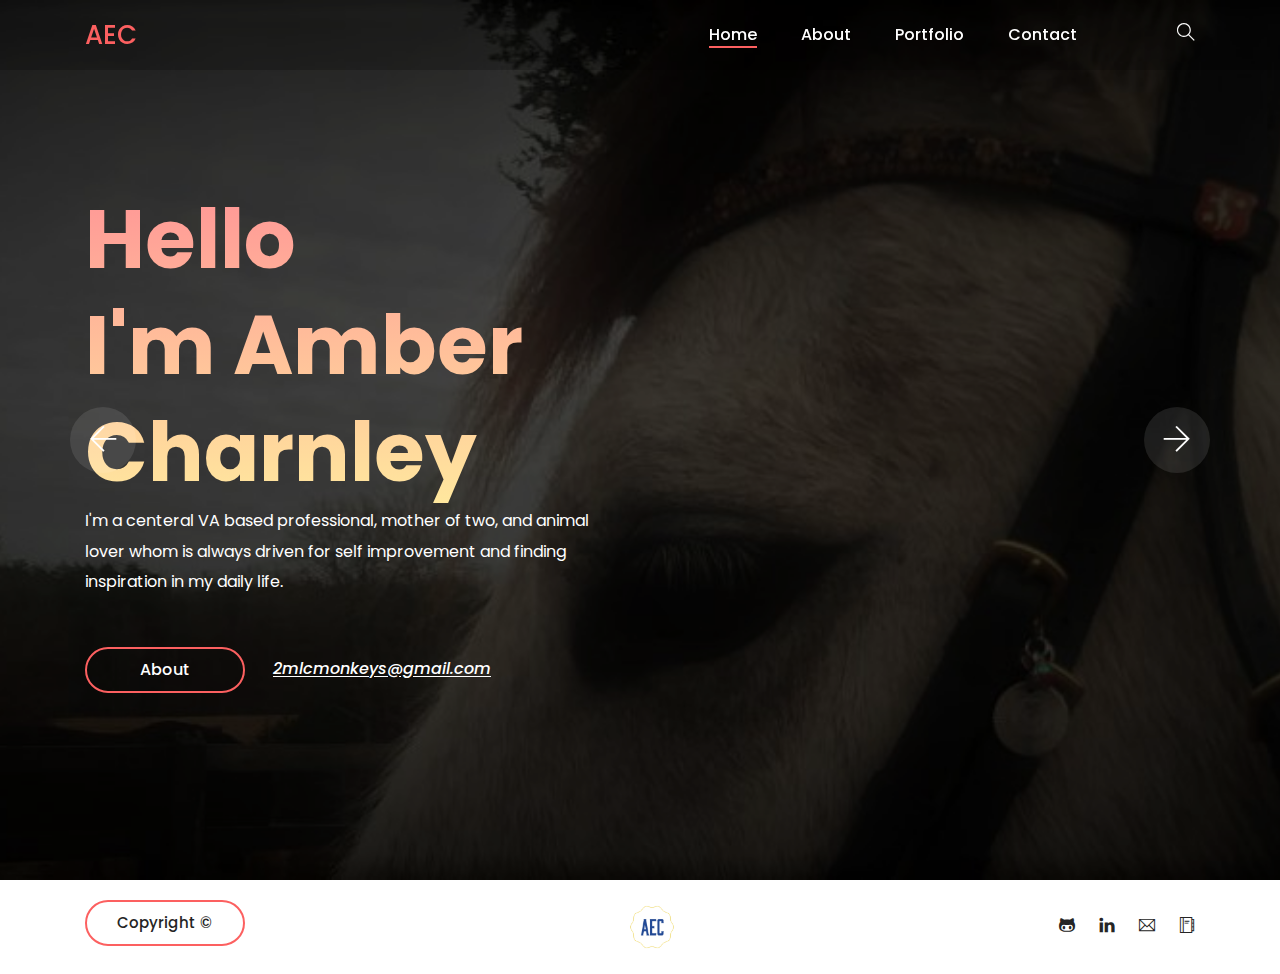
==== commit ad9aeb29: "remove fb" ====
--- a/index.html
+++ b/index.html
@@ -416,8 +416,8 @@
                         </div>
                         <!-- Social Info -->
                         <div class="social-info">
-                            <a href="https://www.facebook.com/amber.charnley.5?ref=bookmarks"><i class="ti-facebook"
-                                    aria-hidden="true"></i></a>
+                            <!-- <a href="https://www.facebook.com/amber.charnley.5?ref=bookmarks"><i class="ti-facebook"
+                                    aria-hidden="true"></i></a> -->
                             <a href="https://github.com/2MLCMonkeys"><i class="ti-github" aria-hidden="true"></i></a>
                             <a href="https://www.linkedin.com/in/amber-charnley-095a48185/"><i class="ti-linkedin"
                                     aria-hidden="true"></i></a>
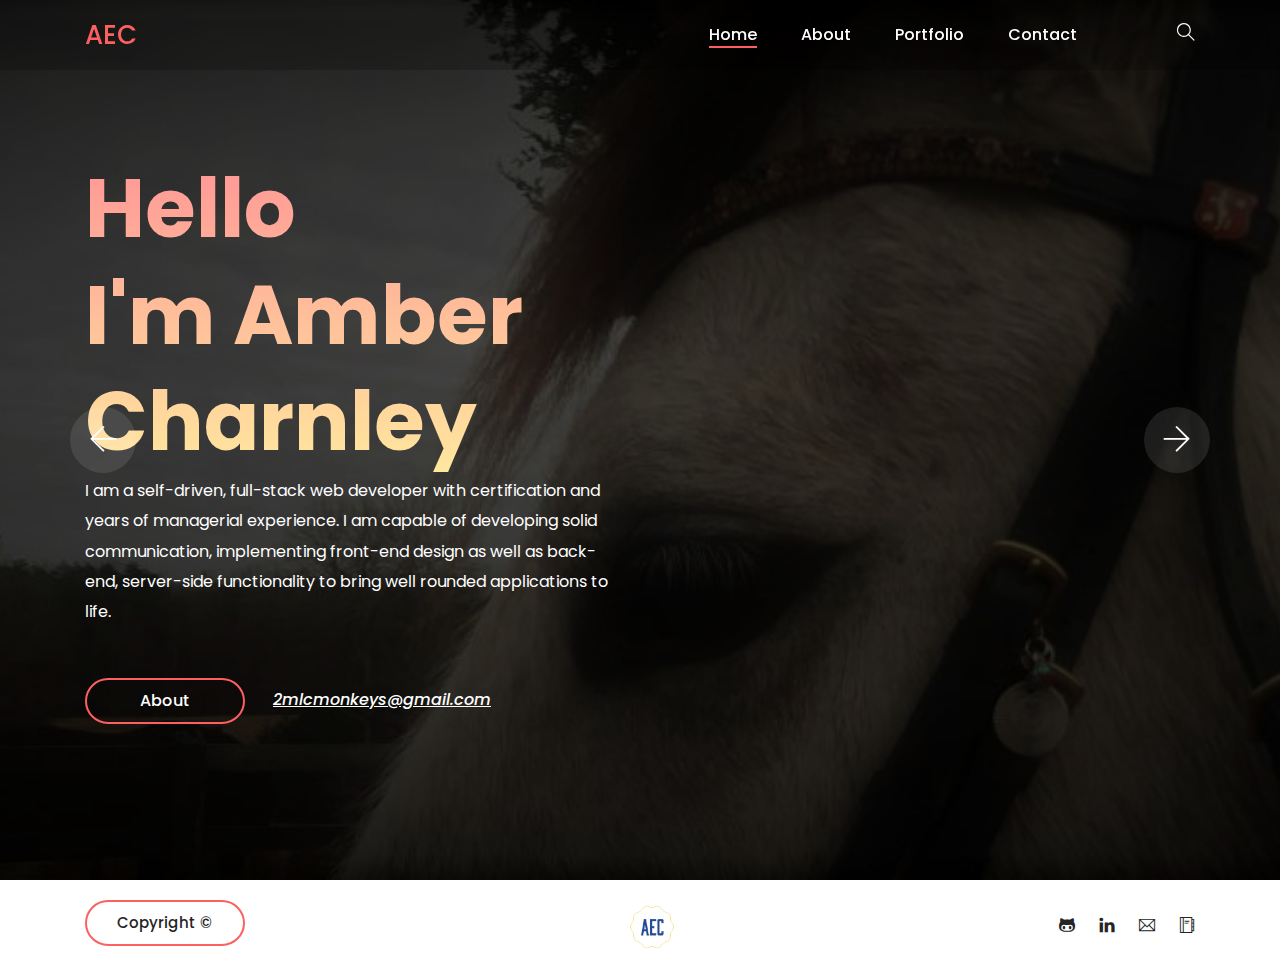
==== commit 2fb20f24: "adding targets, adjusting portfolio" ====
--- a/index.html
+++ b/index.html
@@ -124,9 +124,7 @@
                         <div class="col-12 col-lg-8 col-xl-6">
                             <div class="welcome-text">
                                 <h2 data-animation="bounceInDown" data-delay="900ms">Hello <br>I'm Amber Charnley</h2>
-                                <p data-animation="bounceInDown" data-delay="500ms">I'm a centeral VA based
-                                    professional, mother of two, and animal lover whom is always driven for self
-                                    improvement and finding inspiration in my daily life.
+                                <p data-animation="bounceInDown" data-delay="500ms">I am a self-driven, full-stack web developer with certification and years of managerial experience. I am capable of developing solid communication, implementing front-end design as well as back-end, server-side functionality to bring well rounded applications to life. 
                                 </p>
                                 <div class="hero-btn-group" data-animation="bounceInDown" data-delay="100ms">
                                     <a href="./about.html" class="btn alime-btn mb-3 mb-sm-0 mr-4">About</a>
@@ -147,8 +145,7 @@
                         <div class="col-12 col-lg-8 col-xl-6">
                             <div class="welcome-text">
                                 <h2 data-animation="bounceInUp" data-delay="100ms">Full Stack<br>Developer</h2>
-                                <p data-animation="bounceInUp" data-delay="500ms">I am a full stack web developer along
-                                    with years of professional management of daily operations and staff.</p>
+                                <p data-animation="bounceInUp" data-delay="500ms">I have a passion for problem solving and making ample room for creative innovation along the way. I thrive in a team setting with a common goal in mind, bringing new ideas together in a balanced way where only your imagination is your limitation.</p>
                                 <div class="hero-btn-group" data-animation="bounceInUp" data-delay="900ms">
                                     <a href="./contact.html" class="btn alime-btn mb-3 mb-sm-0 mr-4">Get In Contact</a>
                                     <a class="hero-mail-contact"
@@ -418,11 +415,11 @@
                         <div class="social-info">
                             <!-- <a href="https://www.facebook.com/amber.charnley.5?ref=bookmarks"><i class="ti-facebook"
                                     aria-hidden="true"></i></a> -->
-                            <a href="https://github.com/2MLCMonkeys"><i class="ti-github" aria-hidden="true"></i></a>
-                            <a href="https://www.linkedin.com/in/amber-charnley-095a48185/"><i class="ti-linkedin"
+                            <a href="https://github.com/2MLCMonkeys" target="_blank"><i class="ti-github" aria-hidden="true"></i></a>
+                            <a href="https://www.linkedin.com/in/2mlcmonkeys/" target="_blank"><i class="ti-linkedin"
                                     aria-hidden="true"></i></a>
                             <a href="mailto:2mlcmonkeys@gmail.com"><i class="ti-email" aria-hidden="true"></i></a>
-                            <a href="https://docs.google.com/document/d/1On0FAmGO4j_fWbKftQrmCP5Z9hRFA6s3vVlBOu13n6I/edit?usp=sharing"
+                            <a href="https://docs.google.com/document/d/1RCnmWsLxnHXc6ic8wbqmz_hpu1PAW0adBKJPIh1eeaU/edit?usp=sharing"
                                 target="_blank"><i class="ti-agenda" aria-hidden="true"></i></a>
                         </div>
                     </div>
